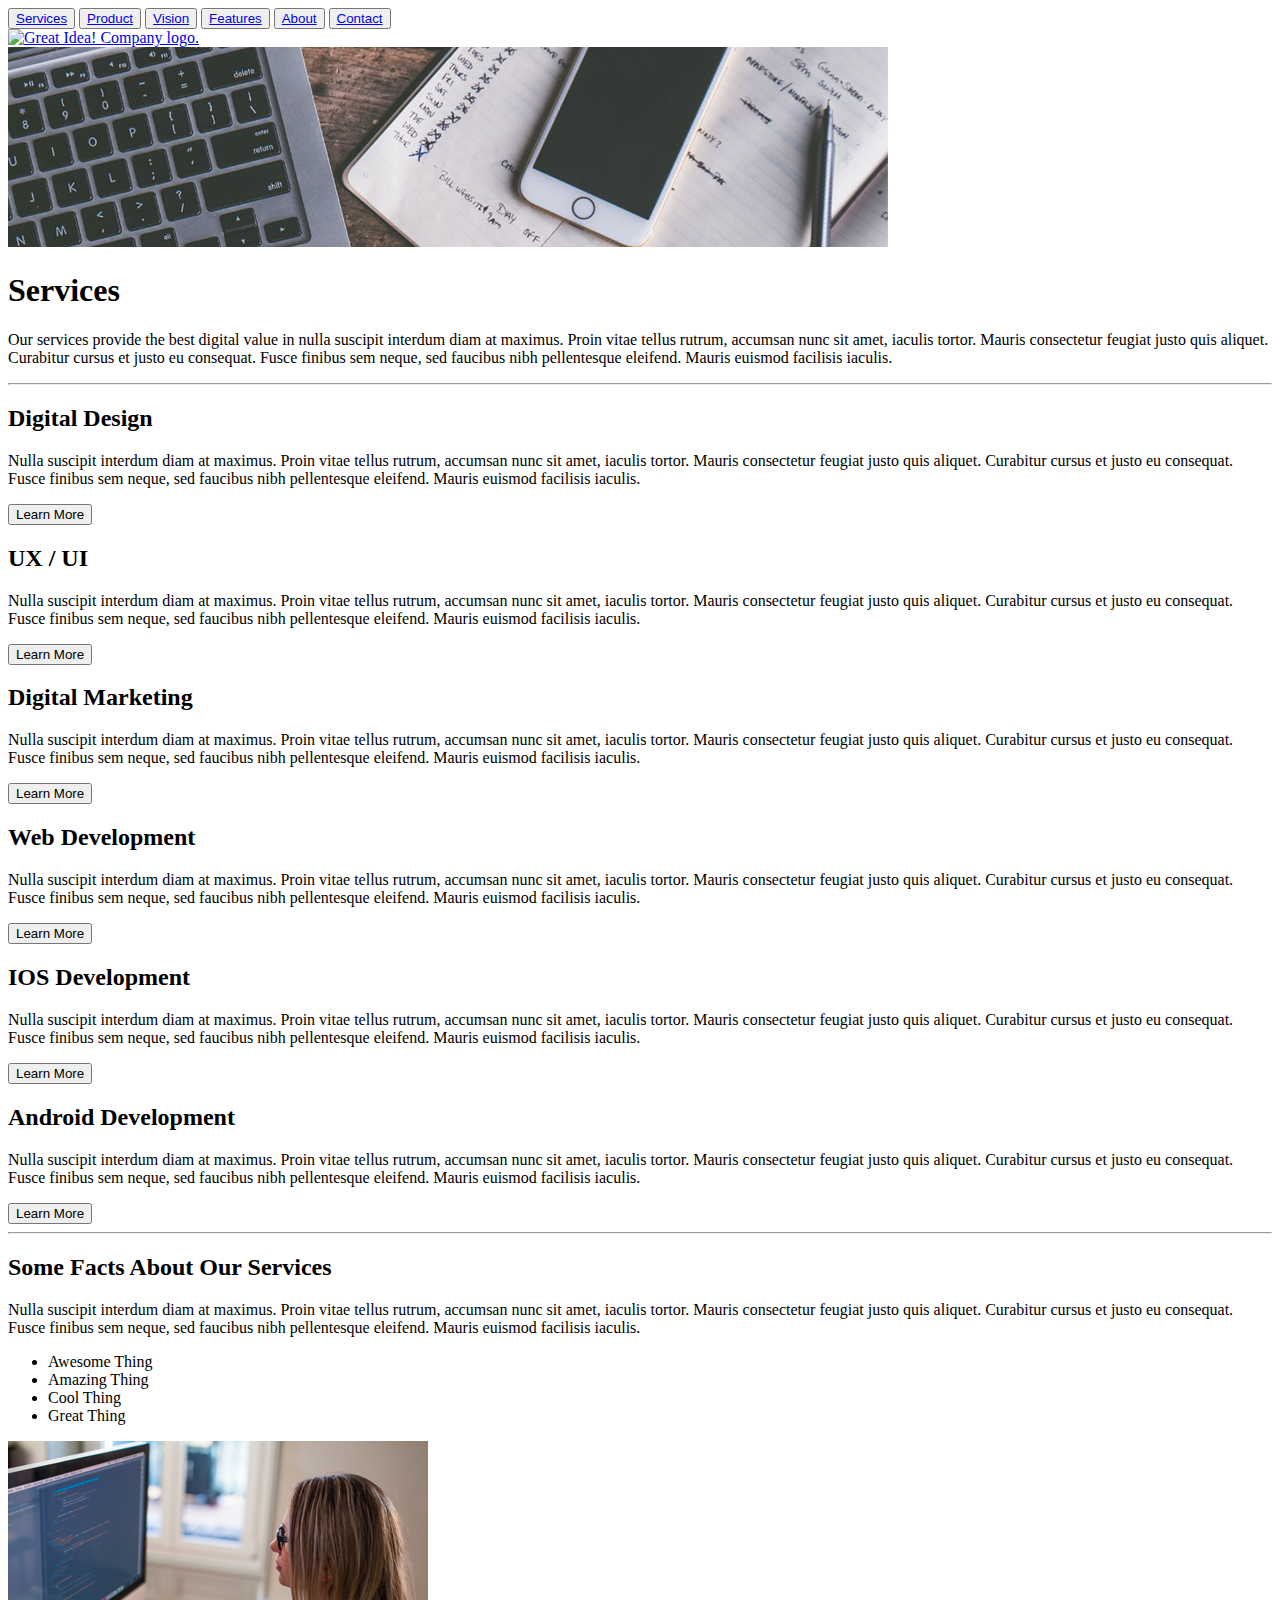
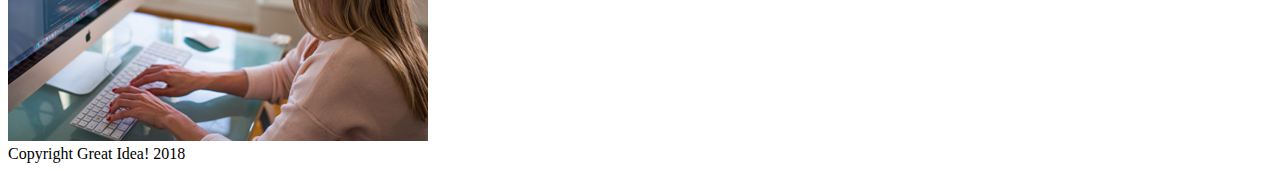
==== services.html @ 8e0942cb "Set up markup for pages, now to make responsive" ====
<!doctype html>

<html lang="en">
<head>
  <meta charset="utf-8">

  <title>Great Idea! - Services</title>

  <link href="https://fonts.googleapis.com/css?family=Bangers|Titillium+Web" rel="stylesheet">
  <link href="https://fonts.googleapis.com/css?family=Catamaran|Kalam|Red+Hat+Display|Permanent+Marker&display=swap" rel="stylesheet">
  <link rel="stylesheet" href="css/services.css">

  <!--[if lt IE 9]>
    <script src="https://cdnjs.cloudflare.com/ajax/libs/html5shiv/3.7.3/html5shiv.js"></script>
  <![endif]-->
</head>

<body>
  <header>
    <nav class="navbar">
      <button class="navButtons"><a id="servicesLink" href="services.html">Services</a></button>
      <button class="navButtons"><a href="#">Product</a></button>
      <button class="navButtons"><a href="#">Vision</a></button>
      <button class="navButtons"><a href="#">Features</a></button>
      <button class="navButtons"><a href="#">About</a></button>
      <button class="navButtons"><a href="#">Contact</a></button>
      <div class="logoContainer"><a href="index.html"><img class="logo" src="img/logo.png" alt="Great Idea! Company logo."></a></div>
    </nav>

  <section class="servicesIntroduction">
    <div class="servicesHeaderImg">
      <img class="services-header-img" src="img/services-header.jpg" alt="Our services header image">
    </div>

    <div class="servicesHeaderText">
        <h1> Services </h1>
        <p> Our services provide the best digital value in nulla suscipit interdum diam at maximus. Proin vitae tellus rutrum, accumsan nunc sit amet, iaculis tortor. Mauris consectetur feugiat justo quis aliquet. Curabitur cursus et justo eu consequat. Fusce finibus sem neque, sed faucibus nibh pellentesque eleifend. Mauris euismod facilisis iaculis. </p>        
    </div>
  </section>
</header>

<hr class="top-hr">

<section class="mainPageContentBoxes">
  <div class="digital-design-text mainPageContentText">
    <h2> Digital Design </h2>
    <p> Nulla suscipit interdum diam at maximus. Proin vitae tellus rutrum, accumsan nunc sit amet, iaculis tortor. Mauris consectetur feugiat justo quis aliquet. Curabitur cursus et justo eu consequat. Fusce finibus sem neque, sed faucibus nibh pellentesque eleifend. Mauris euismod facilisis iaculis. </p>
    <button> Learn More </button>
  </div>

  <div class="ux-ui-text mainPageContentText">
    <h2> UX / UI </h2>
    <p> Nulla suscipit interdum diam at maximus. Proin vitae tellus rutrum, accumsan nunc sit amet, iaculis tortor. Mauris consectetur feugiat justo quis aliquet. Curabitur cursus et justo eu consequat. Fusce finibus sem neque, sed faucibus nibh pellentesque eleifend. Mauris euismod facilisis iaculis. </p>
    <button> Learn More </button>
  </div>

  <div class="digital-marketing-text mainPageContentText">
    <h2> Digital Marketing </h2>
    <p> Nulla suscipit interdum diam at maximus. Proin vitae tellus rutrum, accumsan nunc sit amet, iaculis tortor. Mauris consectetur feugiat justo quis aliquet. Curabitur cursus et justo eu consequat. Fusce finibus sem neque, sed faucibus nibh pellentesque eleifend. Mauris euismod facilisis iaculis. </p>
    <button> Learn More </button>
  </div>

  <div class="web-dev-text mainPageContentText">
    <h2> Web Development </h2>
    <p> Nulla suscipit interdum diam at maximus. Proin vitae tellus rutrum, accumsan nunc sit amet, iaculis tortor. Mauris consectetur feugiat justo quis aliquet. Curabitur cursus et justo eu consequat. Fusce finibus sem neque, sed faucibus nibh pellentesque eleifend. Mauris euismod facilisis iaculis. </p>
    <button> Learn More </button>
  </div>

  <div class="ios-dev-text mainPageContentText">
    <h2> IOS Development </h2>
    <p> Nulla suscipit interdum diam at maximus. Proin vitae tellus rutrum, accumsan nunc sit amet, iaculis tortor. Mauris consectetur feugiat justo quis aliquet. Curabitur cursus et justo eu consequat. Fusce finibus sem neque, sed faucibus nibh pellentesque eleifend. Mauris euismod facilisis iaculis. </p>
    <button> Learn More </button>
  </div>

  <div class="android-dev-text mainPageContentText">
    <h2> Android Development </h2>
    <p> Nulla suscipit interdum diam at maximus. Proin vitae tellus rutrum, accumsan nunc sit amet, iaculis tortor. Mauris consectetur feugiat justo quis aliquet. Curabitur cursus et justo eu consequat. Fusce finibus sem neque, sed faucibus nibh pellentesque eleifend. Mauris euismod facilisis iaculis. </p>
    <button> Learn More </button>
  </div>
</section>

<hr class="bottom-hr">

<section class="bottomTextContainer">
  <div class="aboutServicesText">
    <h2> Some Facts About Our Services </h2>
    <p>Nulla suscipit interdum diam at maximus. Proin vitae tellus rutrum, accumsan nunc sit amet, iaculis tortor. Mauris consectetur feugiat justo quis aliquet. Curabitur cursus et justo eu consequat. Fusce finibus sem neque, sed faucibus nibh pellentesque eleifend. Mauris euismod facilisis iaculis.</p>
    <ul>
      <li> Awesome Thing </li>
      <li> Amazing Thing </li>
      <li> Cool Thing </li>
      <li> Great Thing </li>
    </ul>
  </div>

  <div class="servicesInfoImgContainer">
    <img class="services-info-img" src="img/services-info.png" alt="one of our employees hard at work">
  </div>
</section>

<footer>
  <div class="copyrightFooter">
    <span> Copyright Great Idea! 2018 </span>
  </div>
</footer>

  </body>
</html>
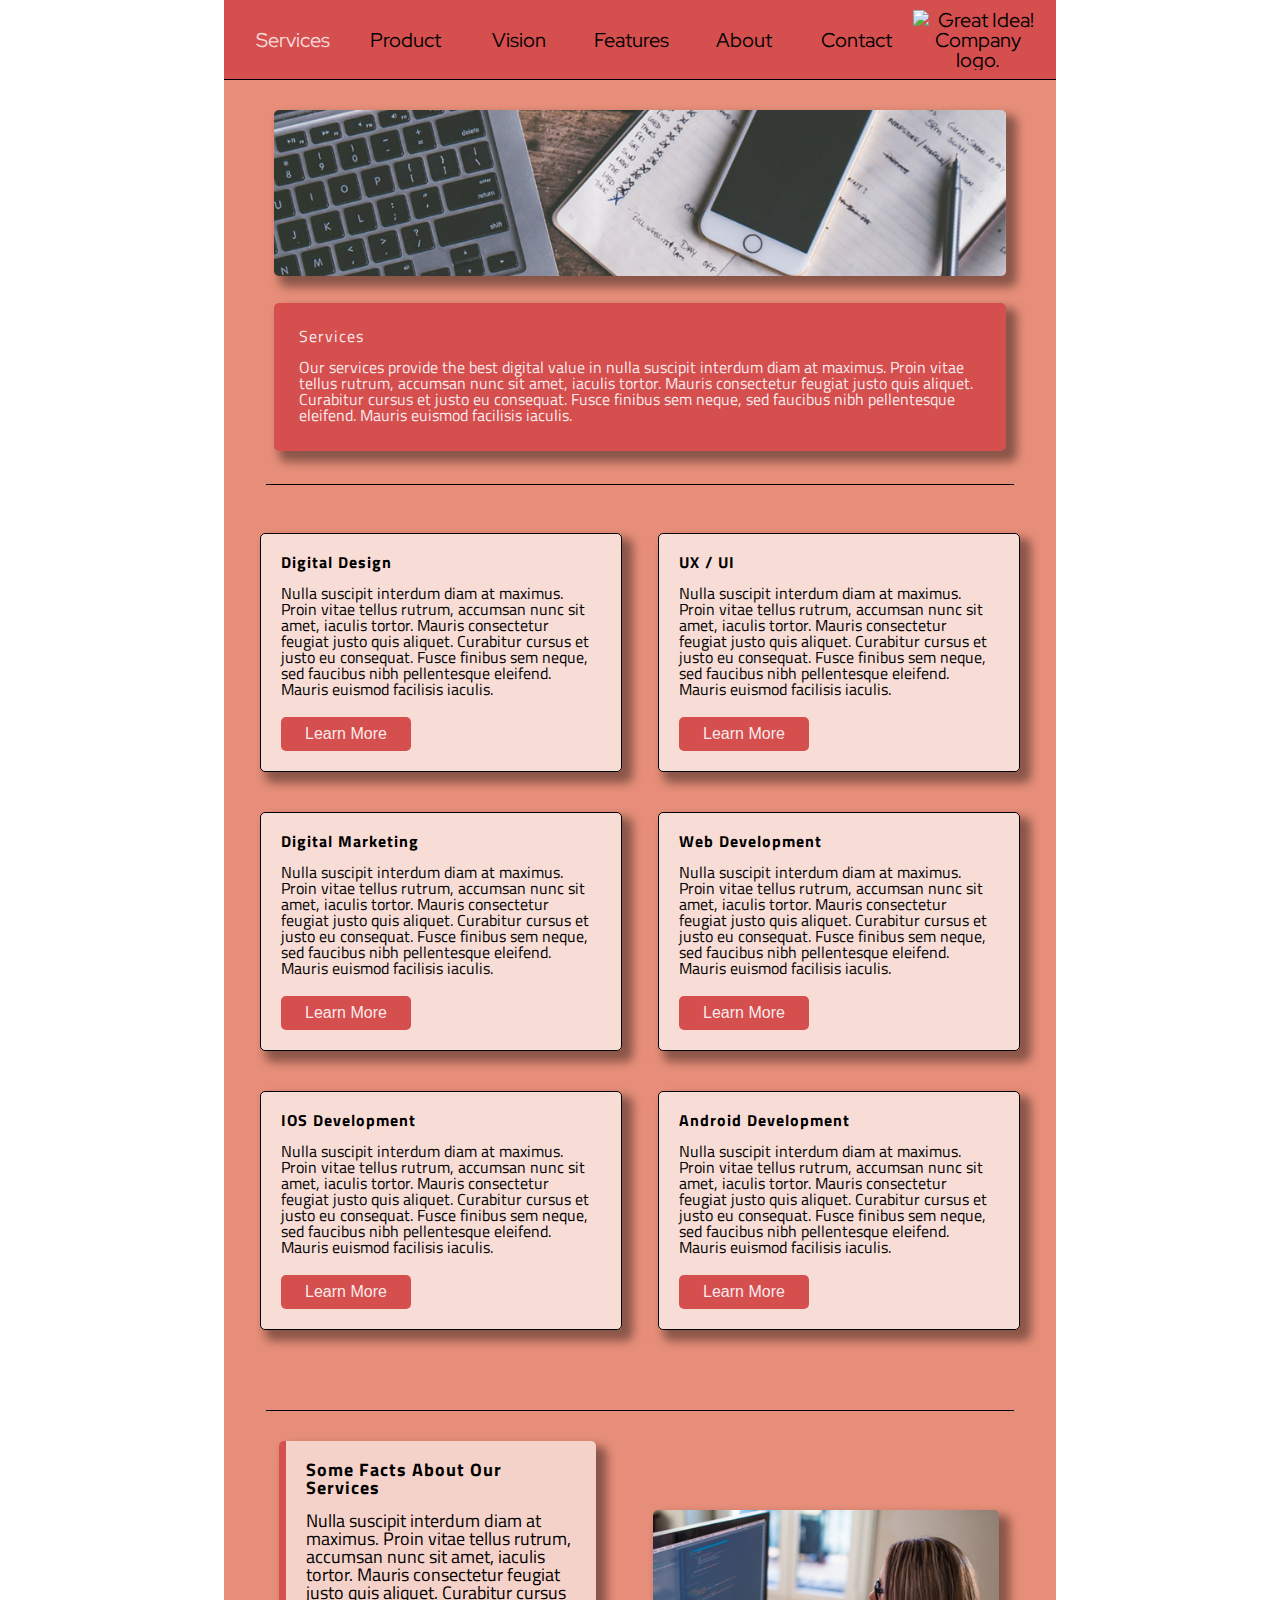
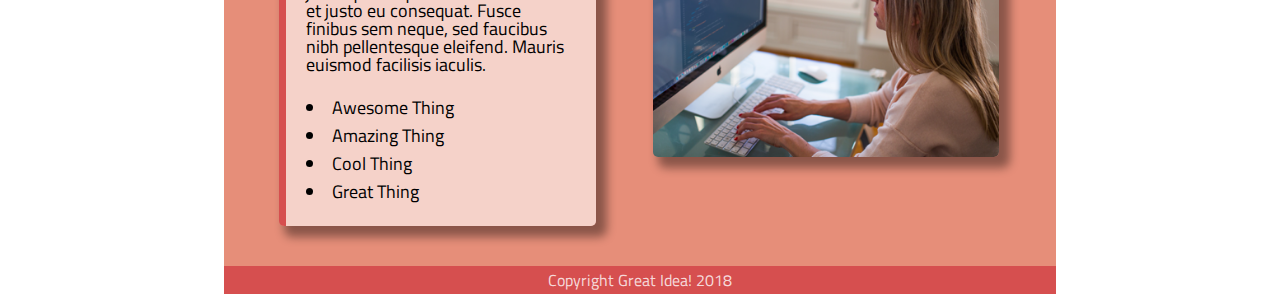
==== commit ea51ed75: "Finished organizing HTML and CSS files." ====
--- a/services.html
+++ b/services.html
@@ -8,6 +8,7 @@
 
   <link href="https://fonts.googleapis.com/css?family=Bangers|Titillium+Web" rel="stylesheet">
   <link href="https://fonts.googleapis.com/css?family=Catamaran|Kalam|Red+Hat+Display|Permanent+Marker&display=swap" rel="stylesheet">
+  <link rel="stylesheet" href="css/index.css">
   <link rel="stylesheet" href="css/services.css">
 
   <!--[if lt IE 9]>
--- a/css/index.css
+++ b/css/index.css
@@ -0,0 +1,476 @@
+/* http://meyerweb.com/eric/tools/css/reset/ 
+   v2.0 | 20110126
+   License: none (public domain)
+*/
+
+html, body, div, span, applet, object, iframe,
+h1, h2, h3, h4, h5, h6, p, blockquote, pre,
+a, abbr, acronym, address, big, cite, code,
+del, dfn, em, img, ins, kbd, q, s, samp,
+small, strike, strong, sub, sup, tt, var,
+b, u, i, center,
+dl, dt, dd, ol, ul, li,
+fieldset, form, label, legend,
+table, caption, tbody, tfoot, thead, tr, th, td,
+article, aside, canvas, details, embed, 
+figure, figcaption, footer, header, hgroup, 
+menu, nav, output, ruby, section, summary,
+time, mark, audio, video {
+	margin: 0;
+	padding: 0;
+	border: 0;
+	font-size: 100%;
+	font: inherit;
+	vertical-align: baseline;
+}
+/* HTML5 display-role reset for older browsers */
+article, aside, details, figcaption, figure, 
+footer, header, hgroup, menu, nav, section {
+	display: block;
+}
+body {
+	line-height: 1;
+}
+ol, ul {
+	list-style: none;
+}
+blockquote, q {
+	quotes: none;
+}
+blockquote:before, blockquote:after,
+q:before, q:after {
+	content: '';
+	content: none;
+}
+table {
+	border-collapse: collapse;
+	border-spacing: 0;
+}
+
+/* Set every element's box-sizing to border-box */
+* {
+	
+    box-sizing: border-box;
+}
+
+html, body {
+    height: 100%;
+    font-family: 'Titillium Web', sans-serif;
+}
+
+h1, h2, h3, h4, h5 {
+    letter-spacing: 1px;
+    margin-bottom: 15px;
+}
+
+/* Your code starts here! */
+
+/* ========== General Page Styling ========== */
+* {
+	transition: all .3s;
+}
+
+html {
+	background-image: url(https://media.istockphoto.com/photos/white-crumpled-lines-paper-school-background-picture-id948019132?k=6&m=948019132&s=170667a&w=0&h=bzqu_3WXI2dXu-OLpIlhoWxq3XVCyXjCm8jgNxDF65U=);
+}
+
+body {
+	background-color: rgba(75, 201, 240, 0.8);
+    width: 65%;
+    max-width: 1200px;
+    min-width: 430px;
+	height: auto;
+	margin: 80px auto 0;
+	padding-top: 30px;
+}
+
+h2 {
+	font-weight: bold;
+}
+
+address {
+	width: 30%;
+	min-width: 300px;
+	margin: 0 auto;
+	text-align: center;
+	margin-top: 30px;
+	padding: 20px;
+	border-radius: 5px;
+	line-height: 1.6;
+	font-size: 18px;
+	background-color: rgba(15, 160, 250, 1);
+	color: white;
+	box-shadow: 8px 8px 10px 3px rgba(0, 0, 0, .4);
+
+}
+
+address span {
+	font-style: italic;
+}
+
+hr {
+	width: 90%;
+	height: 1px;
+	background-color: black;
+	border: none;
+}
+
+.bottom-hr {
+	margin-top: 40px;
+}
+
+address h2 {
+	font-size: 22px;
+}
+
+/* ========== Slogan Header Section Styling ========== */
+.navbar {
+    display: flex;
+    justify-content: space-evenly;
+    align-items: center;
+	position: fixed;
+	top: 0px;
+    width: 65%;
+    max-width: 1200px;
+    min-width: 430px;
+	height: 80px;
+    text-align: center;
+    padding: 0 1%;
+	border-bottom: 1px solid black;
+	background-color: rgba(15, 160, 250, 1);
+	z-index: 2;
+}
+
+.navbar a{
+	text-decoration: none;
+	color: black;
+	font-size: 20px;
+    font-family: 'Red Hat Display', sans-serif;
+}
+
+.navButtons {
+	width: 25%;
+	color: black;
+    padding: 0 1%;
+	background: none;
+	border: none;
+}
+
+.navButtons:hover {
+	animation-name: rotateNavButton;
+	animation-duration: .3s;
+}
+
+.navButtons:hover a {
+	color: rgba(255, 255, 255, .8);
+	text-decoration: underline;
+}
+
+#servicesLink {
+    color: rgba(255, 255, 255, .8);
+}
+
+.logoContainer {
+    width: 40%;
+    max-width: 130px;
+}
+
+.logoContainer img {
+    width: 100%;
+}
+
+.logoContainer:hover img {
+	transform: scale(1.1);
+	cursor: pointer;
+}
+
+.sloganHeader {
+	display: flex;
+	justify-content: center;
+	align-items: center;
+	width: 100%;
+	padding-bottom: 30px;
+}
+
+.slogan {
+	display: flex;
+	flex-direction: column;
+	justify-content: center;
+	align-items: center;
+	width: 40%;
+	padding: 60px 0;
+	text-align: center;
+	font-size: 60px;
+}
+
+.slogan span {
+	font-family: 'Permanent Marker', cursive;
+	line-height: .4;
+}
+
+.slogan button {
+	width: 70%;
+	min-width: 150px;
+	border: none;
+	border-radius: 5px;
+	background-color: rgba(15, 160, 250, .8);
+	color: white;
+	font-family: 'Red Hat Display', sans-serif;
+	font-size: 20px;
+	padding: 10px;
+	margin-top: 60px;
+	box-shadow: 8px 8px 10px 3px rgba(0, 0, 0, .4);
+}
+
+.slogan button:hover {
+	background-color: rgba(15, 160, 250, 1);
+	color: rgba(255, 255, 255, .8);
+}
+
+.computerMatrixImg {
+	width: 40%;
+}
+
+.computerMatrixImg img{
+	width: 100%;
+}
+
+/* ========== Top Content Section Styling ========== */
+.informationContainers {
+	text-align: left;
+	font-family: 'Red Hat Display', sans-serif;
+	padding: 0 40px;
+}
+
+.informationContainers h2 {
+	font-size: 22px;
+}
+
+.topContent {
+	display: flex;
+	justify-content: space-evenly;
+	align-items: center;
+	padding-top: 20px;
+	width: 100%;
+	text-align: center;
+}
+
+.topContent div {
+	width: 43.5%;
+    margin: 20px 0;
+    padding: 20px;
+    border: 1px solid black;
+    border-radius: 5px;
+    background-color: rgba(255, 255, 255, .7);
+    box-shadow: 8px 8px 10px 3px rgba(0, 0, 0, .4);
+}
+
+.middleComputerMatrixImg {
+	width: 90%;
+	height: 200px;
+	margin: 0 auto;
+	text-align: center;
+	margin-top: 30px;
+	box-shadow: 8px 8px 10px 3px rgba(0, 0, 0, .4);
+}
+
+.middleComputerMatrixImg img {
+	width: 100%;
+	height: 100%;
+}
+
+/* ========== Bottom Content Section Styling ========== */
+.bottomContent {
+	display: flex;
+	justify-content: space-evenly;
+	align-items: center;
+	width: 100%;
+	text-align: center;
+	margin-top: 20px;
+}
+
+.bottomContent div {
+	width: 26.5%;
+    margin: 20px 0;
+    padding: 20px;
+    border: 1px solid black;
+    border-radius: 5px;
+    background-color: rgba(255, 255, 255, .7);
+    box-shadow: 8px 8px 10px 3px rgba(0, 0, 0, .4);
+}
+
+/* ========== Footer Styling ========== */
+.copyrightFooter {
+	background-color: rgba(15, 160, 250, 1);
+	width: 100%;
+	height: 28px;
+	line-height: 28px;
+	text-align: center;
+	margin-top: 40px;
+}
+
+/****************  services.html styling  *************** */
+/* ========== Services Introduction Section Styling ========== */
+.servicesIntroduction {
+    display: flex;
+    flex-direction: column;
+    justify-content: center;
+    align-items: center;
+}
+
+.servicesHeaderImg {
+    width: 88%;
+}
+
+.servicesHeaderImg img {
+    width: 100%;
+    border-radius: 5px;
+    box-shadow: 8px 8px 10px 3px rgba(0, 0, 0, .4);
+}
+
+.servicesHeaderText {
+    width: 88%;
+    margin: 25px 0;
+    padding: 25px 25px 28px;
+	background-color: rgba(214, 79, 79, 1);
+    border-radius: 5px;
+    color: rgba(255, 255, 255, .9);
+    box-shadow: 8px 8px 10px 3px rgba(0, 0, 0, .4);
+} 
+
+/* ========== Main Page Conten Section Styling ========== */
+.mainPageContentBoxes {
+    width: 100%;
+    display: flex;
+    flex-wrap: wrap;
+    justify-content: space-evenly;
+    align-items: center;
+    padding: 20px 0;
+}
+
+.mainPageContentText {
+    width: 43.5%;
+    margin: 20px 0;
+    padding: 20px;
+    border: 1px solid black;
+    border-radius: 5px;
+    background-color: rgba(255, 255, 255, .7);
+    box-shadow: 8px 8px 10px 3px rgba(0, 0, 0, .4);
+}
+
+.mainPageContentText button {
+    margin-top: 20px;
+    padding: 8px 24px;
+    font-size: 16px;
+    border: none;
+    border-radius: 5px;
+    color: rgba(255, 255, 255, .9);
+    background-color: rgb(214, 79, 79);
+}
+
+.mainPageContentText button:hover {
+    background-color: rgba(224, 114, 87, .6);
+    color: black;
+}
+
+/* ========== Bottom Text Container Section Styling ========== */
+.bottomTextContainer {
+    width: 100%;
+    display: flex;
+    justify-content: space-evenly;
+    margin-top: 30px;
+    font-size: 18px;
+}
+
+.bottomTextContainer ul {
+    margin-top: 20px;
+    list-style-type: disc;
+    list-style-position: inside;
+}
+
+.bottomTextContainer ul li {
+    padding: 5px 0;
+}
+
+.aboutServicesText {
+    width: 38%;
+    display: flex;
+    flex-direction: column;
+    border-left: 7px solid red;
+    border-color: rgb(214, 79, 79);
+    border-radius: 5px;
+    background-color: rgba(255, 255, 255, .6);
+    padding: 20px;
+    box-shadow: 8px 8px 10px 3px rgba(0, 0, 0, .4);
+}
+
+.servicesInfoImgContainer {
+    width: 42%;
+    display: flex;
+    justify-content: center;
+    align-items: center;
+}
+
+.servicesInfoImgContainer img {
+    width: 99%;
+    border-radius: 5px;
+    box-shadow: 8px 8px 10px 3px rgba(0, 0, 0, .4);
+}
+
+/* ==========  Hover animation for Navigation Links  ========== */
+@keyframes rotateNavButton {
+	0% { transform: translateX(0px); }
+	25% { transform: translateX(6px); } 
+	50% { transform: translateX(-6px); }
+	100% { transform: translateX(0px); }
+}
+
+/*  */
+@media screen and (max-width: 1100px){
+    .navbar {
+        flex-wrap: wrap;
+    }
+
+	.bottomContent {
+		flex-direction: column;
+		width: 100%;
+	}
+   
+	.bottomContent div {
+		width: 88%;
+	}
+
+	.sloganHeader {
+		margin: 30px 0 30px;
+		flex-direction: column;
+	}
+
+	.slogan {
+		justify-content: center;
+		width: 50%;
+		z-index: 1;
+	}
+
+	.slogan span {
+		margin-bottom: -50px;
+		font-family: 'Permanent Marker', cursive;
+		background-color: rgba(255, 255, 255, .9);
+		line-height: 1;
+		font-size: 40px;
+		padding: 5px;
+		border-radius: 5px;
+	}
+
+	.slogan button {
+		margin-top: 70px;
+		background-color: rgba(15, 160, 250, 1);
+	}
+
+	.computerMatrixImg {
+		position: absolute;
+		width: 50%;
+		max-width: 400px;
+		min-width: 400px;
+		opacity: .5;
+	}
+}
--- a/css/services.css
+++ b/css/services.css
@@ -0,0 +1,12 @@
+body {
+	background-color: rgba(224, 114, 87, 0.8);
+}
+
+.navbar {
+	background-color: rgb(214, 79, 79);
+}
+
+.copyrightFooter {
+    background-color: rgb(214, 79, 79);
+    color: rgba(255, 255, 255, .8);
+}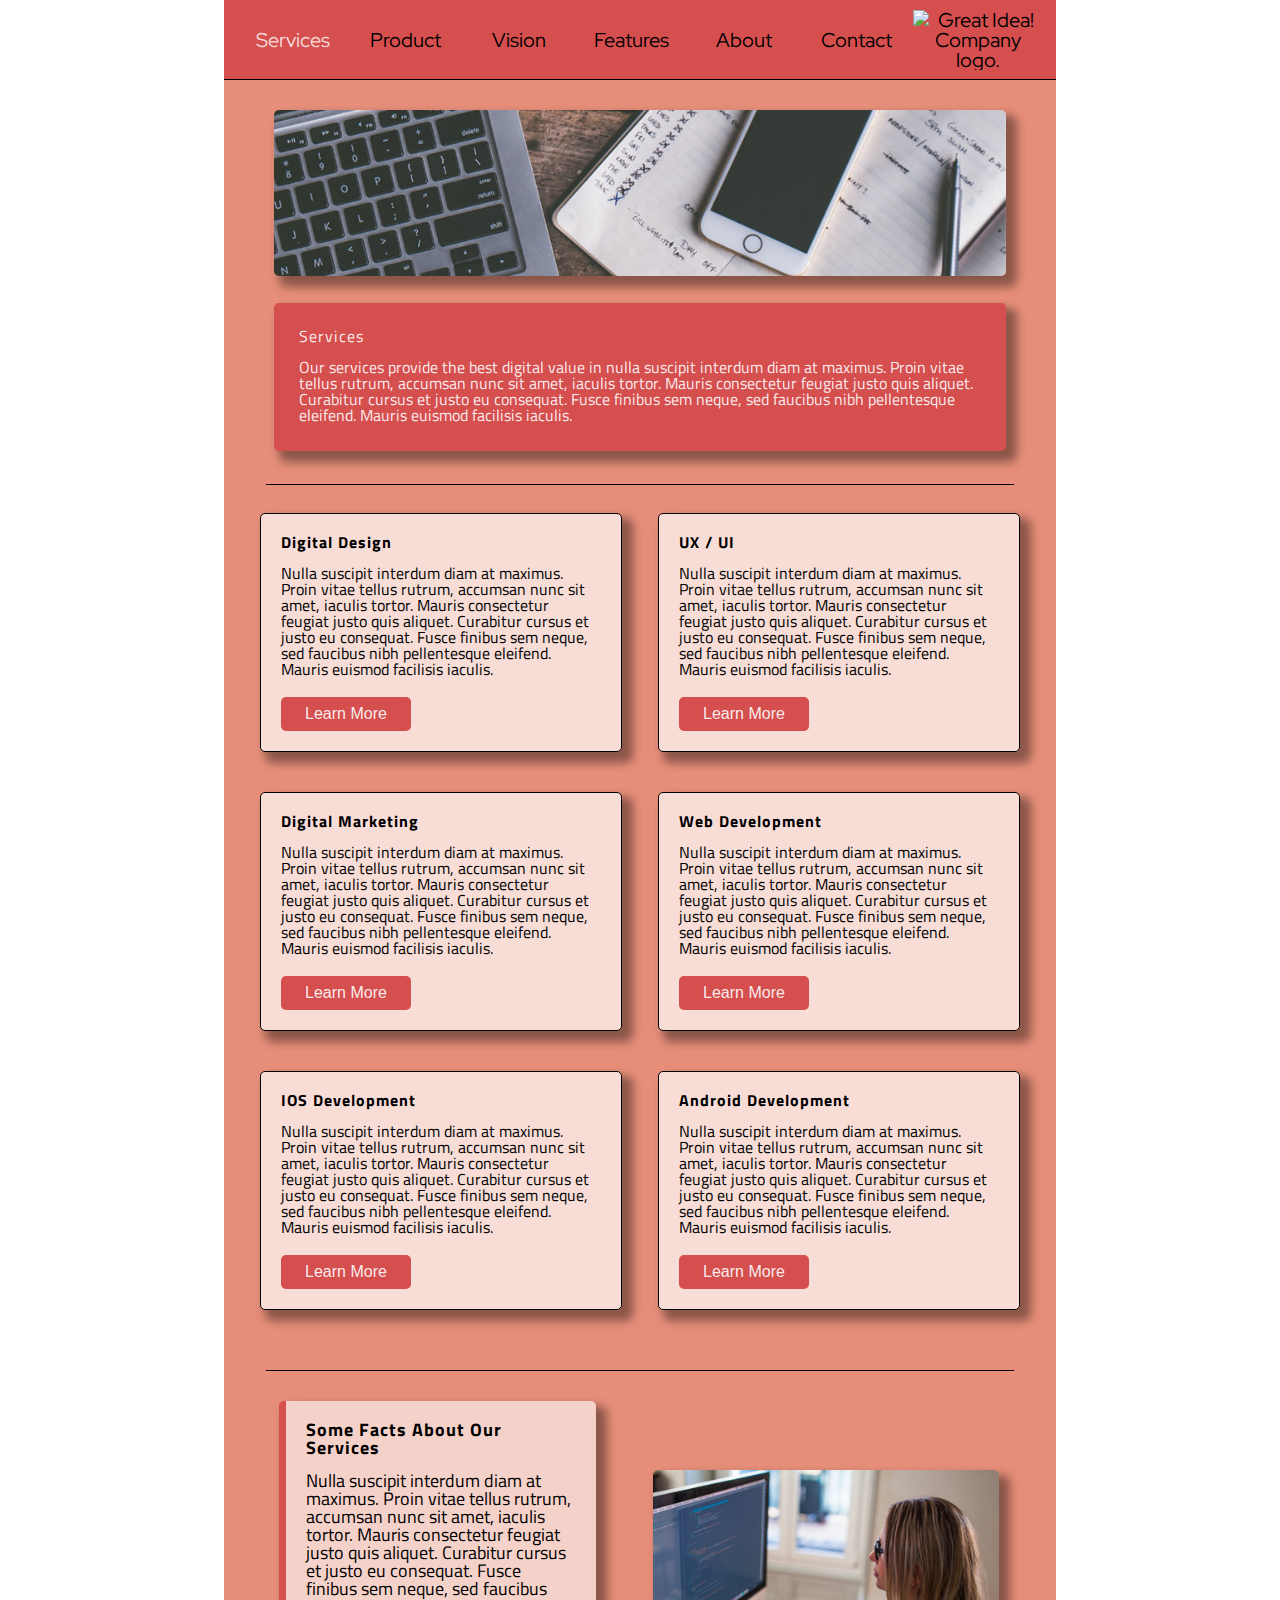
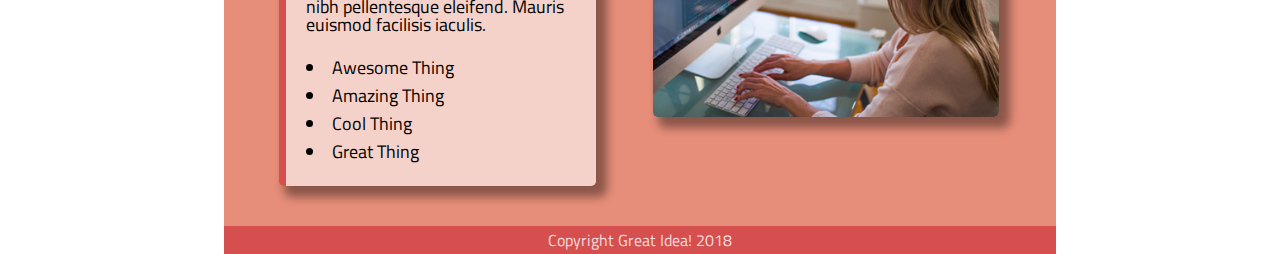
==== commit d4744f6b: "Tablet view styling complete" ====
--- a/services.html
+++ b/services.html
@@ -3,6 +3,7 @@
 <html lang="en">
 <head>
   <meta charset="utf-8">
+  <meta content="width=device-width, initial-scale=1">
 
   <title>Great Idea! - Services</title>
 
@@ -19,12 +20,15 @@
 <body>
   <header>
     <nav class="navbar">
-      <button class="navButtons"><a id="servicesLink" href="services.html">Services</a></button>
-      <button class="navButtons"><a href="#">Product</a></button>
-      <button class="navButtons"><a href="#">Vision</a></button>
-      <button class="navButtons"><a href="#">Features</a></button>
-      <button class="navButtons"><a href="#">About</a></button>
-      <button class="navButtons"><a href="#">Contact</a></button>
+      <div class="navButtonContainer">
+        <button class="navButtons"><a id="servicesLink" href="services.html">Services</a></button>
+        <button class="navButtons"><a href="#">Product</a></button>
+        <button class="navButtons"><a href="#">Vision</a></button>
+        <button class="navButtons"><a href="#">Features</a></button>
+        <button class="navButtons"><a href="#">About</a></button>
+        <button class="navButtons"><a href="#">Contact</a></button>
+      </div>
+     
       <div class="logoContainer"><a href="index.html"><img class="logo" src="img/logo.png" alt="Great Idea! Company logo."></a></div>
     </nav>
 
--- a/css/index.css
+++ b/css/index.css
@@ -78,7 +78,7 @@
 	background-color: rgba(75, 201, 240, 0.8);
     width: 65%;
     max-width: 1200px;
-    min-width: 430px;
+    min-width: 600px;
 	height: auto;
 	margin: 80px auto 0;
 	padding-top: 30px;
@@ -115,7 +115,12 @@
 	border: none;
 }
 
+.top-hr {
+	height: 1px;
+}
+
 .bottom-hr {
+	height: 1px;
 	margin-top: 40px;
 }
 
@@ -125,14 +130,14 @@
 
 /* ========== Slogan Header Section Styling ========== */
 .navbar {
-    display: flex;
+	display: flex;
     justify-content: space-evenly;
     align-items: center;
 	position: fixed;
 	top: 0px;
     width: 65%;
     max-width: 1200px;
-    min-width: 430px;
+    min-width: 600px;
 	height: 80px;
     text-align: center;
     padding: 0 1%;
@@ -141,6 +146,11 @@
 	z-index: 2;
 }
 
+.navButtonContainer {
+	display: flex;
+	width: 100%;
+}
+
 .navbar a{
 	text-decoration: none;
 	color: black;
@@ -166,10 +176,6 @@
 	text-decoration: underline;
 }
 
-#servicesLink {
-    color: rgba(255, 255, 255, .8);
-}
-
 .logoContainer {
     width: 40%;
     max-width: 130px;
@@ -198,7 +204,7 @@
 	justify-content: center;
 	align-items: center;
 	width: 40%;
-	padding: 60px 0;
+	padding: 10px 0;
 	text-align: center;
 	font-size: 60px;
 }
@@ -345,7 +351,6 @@
     flex-wrap: wrap;
     justify-content: space-evenly;
     align-items: center;
-    padding: 20px 0;
 }
 
 .mainPageContentText {
@@ -356,6 +361,10 @@
     border-radius: 5px;
     background-color: rgba(255, 255, 255, .7);
     box-shadow: 8px 8px 10px 3px rgba(0, 0, 0, .4);
+}
+
+.mainPageContentBoxes:last-child{
+	padding-bottom: 100px;
 }
 
 .mainPageContentText button {
@@ -425,52 +434,35 @@
 	100% { transform: translateX(0px); }
 }
 
-/*  */
-@media screen and (max-width: 1100px){
-    .navbar {
-        flex-wrap: wrap;
-    }
-
-	.bottomContent {
-		flex-direction: column;
-		width: 100%;
-	}
-   
-	.bottomContent div {
-		width: 88%;
-	}
-
-	.sloganHeader {
-		margin: 30px 0 30px;
-		flex-direction: column;
-	}
-
-	.slogan {
-		justify-content: center;
-		width: 50%;
-		z-index: 1;
-	}
-
-	.slogan span {
-		margin-bottom: -50px;
-		font-family: 'Permanent Marker', cursive;
-		background-color: rgba(255, 255, 255, .9);
-		line-height: 1;
-		font-size: 40px;
-		padding: 5px;
-		border-radius: 5px;
-	}
-
-	.slogan button {
-		margin-top: 70px;
-		background-color: rgba(15, 160, 250, 1);
-	}
-
+/* ==========  Tablet View Styling  ========== */
+@media screen and (max-width: 800px){
+
+	/* =========  Shifts Logo above Nav Bar  ========= */
+	nav {
+		flex-direction: column-reverse;
+	}
+
+	.logoContainer {
+		max-width: 160px;
+	}
+	
 	.computerMatrixImg {
-		position: absolute;
-		width: 50%;
-		max-width: 400px;
-		min-width: 400px;
-		opacity: .5;
-	}
-}
+		display: none;
+	}
+
+	/*************  Services.html styling  *************/
+	/* ==========  Bottom Text Content Section Styling  ========== */
+	.bottomTextContainer {
+		flex-direction: column-reverse;
+		align-items: center;
+	}
+
+	.servicesInfoImgContainer {
+		width: 75%;
+	}
+
+	.aboutServicesText {
+		width: 75%;
+		margin-top: 30px;
+	}
+}
--- a/css/services.css
+++ b/css/services.css
@@ -1,11 +1,20 @@
+/* ==========  Styles body and accent colors as Red - instead of blue, on the Home Page  ========== */
 body {
 	background-color: rgba(224, 114, 87, 0.8);
+}
+
+.bottom-hr {
+    height: 1px;
 }
 
 .navbar {
 	background-color: rgb(214, 79, 79);
 }
 
+#servicesLink {
+    color: rgba(255, 255, 255, .8);
+}
+
 .copyrightFooter {
     background-color: rgb(214, 79, 79);
     color: rgba(255, 255, 255, .8);
